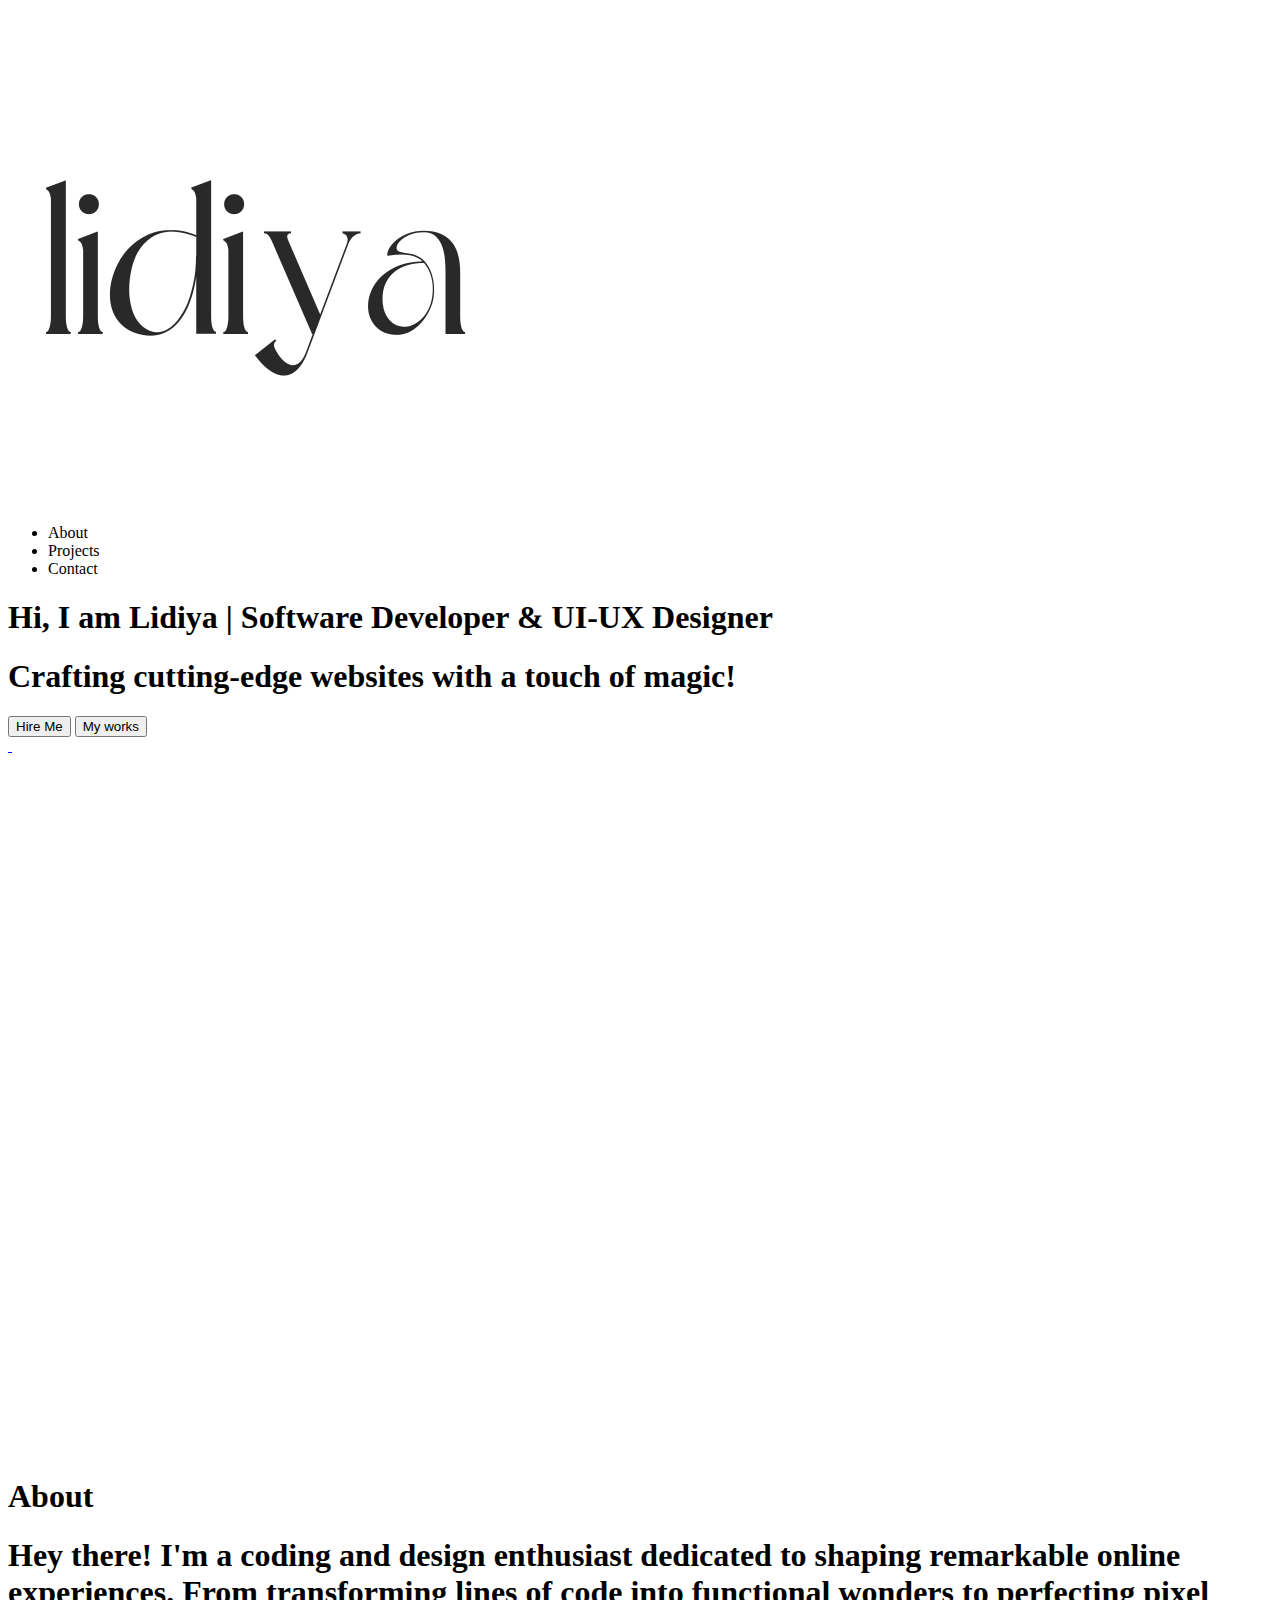
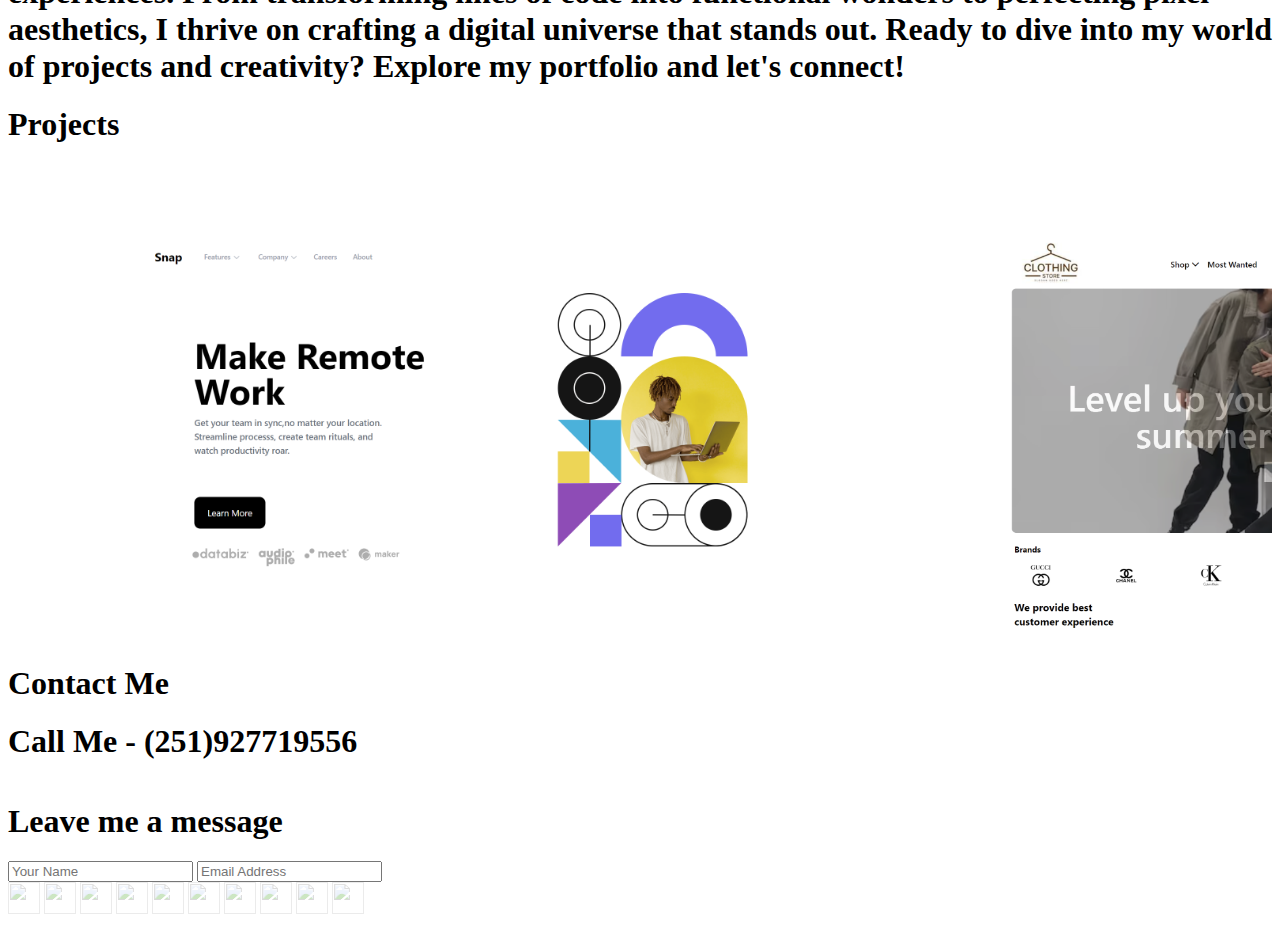
==== index.html @ 0e1de3ad "first commit" ====
<html lang="en">
  <head>
    <meta charset="UTF-8" />
    <meta name="viewport" content="width=device-width, initial-scale=1.0" />
    <title>Lidiya Abas</title>
    <script
      src="https://cdnjs.cloudflare.com/ajax/libs/gsap/3.12.4/gsap.min.js"
      defer
    ></script>
    <script
      src="https://cdnjs.cloudflare.com/ajax/libs/gsap/3.12.4/TextPlugin.min.js"
      defer
    ></script>

    <script
      src="https://cdnjs.cloudflare.com/ajax/libs/jquery/2.1.3/jquery.min.js"
      defer
    ></script>
    <script
      src="https://cdnjs.cloudflare.com/ajax/libs/gsap/1.18.0/TweenMax.min.js"
      defer
    ></script>
    <script
      src="https://cdnjs.cloudflare.com/ajax/libs/gsap/3.12.4/ScrollToPlugin.min.js"
      defer
    ></script>
    <script src="https://cdnjs.cloudflare.com/ajax/libs/gsap/3.12.4/Observer.min.js"></script>
    <script src="https://cdnjs.cloudflare.com/ajax/libs/gsap/3.12.4/ScrollTrigger.min.js"></script>
    <link rel="preconnect" href="https://fonts.googleapis.com" />
    <link rel="preconnect" href="https://fonts.gstatic.com" crossorigin />
    <!-- <link
      href="https://fonts.googleapis.com/css2?family=Cormorant+SC:wght@300&display=swap"
      rel="stylesheet"
    /> -->
    <!-- <script
    src="https://s3-us-west-2.amazonaws.com/s.cdpn.io/16327/SplitText.min.js"
    delay
  ></script> -->
    <script src="script.js" defer></script>
    <script src="https://cdn.tailwindcss.com"></script>
    <link rel="stylesheet" href="./style.css" />
  </head>
  <body class="bg-[#ffffff]">
    <div class="px-10 py-5" style="z-index: 10">
      <!-- Navbar -->
      <nav
        class="flex navibar h-16 pr-20 w-full bg-white justify-between fixed top-0 py-5"
      >
        <div class="flex cursor-pointer" onclick="home()">
          <img src="./images/logo.png" alt="" class="w-12 h-12" />
        </div>
        <div>
          <div class="flex cursor-pointer">
            <!-- <img
            class="w-8"
            src="https://cdn.iconscout.com/icon/free/png-512/free-hamburger-menu-4562823-3856517.png?f=webp&w=512"
            alt=""
          /> -->
            <ul class="flex">
              <li
                class="px-4 w-20 h-10 hover:bg-black hover:text-white rounded-lg hover:text-lg flex justify-center items-center about"
              >
                About
              </li>
              <li
                class="px-4 w-20 h-10 hover:bg-black hover:text-white rounded-lg ml-5 flex justify-center items-center"
              >
                Projects
              </li>
              <li
                class="px-4 w-20 h-10 hover:bg-black hover:text-white rounded-lg ml-5 hover:text-lg flex justify-center items-center"
              >
                Contact
              </li>

              <!-- <li class="px-4">Brands</li> -->
            </ul>
          </div>
        </div>
      </nav>
      <!-- bg-gradient-to-r from-gray-600 via-gray-800 to-black -->
      <div
        class="w-full landing intro flex justify-center items-center"
        id="home"
      >
        <div class="w-full min-h-max heading" style="z-index: 5">
          <h1 class="text-3xl text-center text-[#34495e] font-semibold">
            Hi, I am Lidiya | Software Developer & UI-UX Designer
          </h1>
          <h1 class="text-lg text-center text-[#34495e] mt-5 font-medium">
            Crafting cutting-edge websites with a touch of magic!
            <!-- I'm a web
          developer and UI/UX designer, infusing modern tech and animated
          charm into digital experiences. -->
          </h1>
          <div class="flex justify-center items-center mt-20">
            <button
              class="button1 h-12 w-28 rounded-md bg-black text-white hover:bg-gray-200 hover:text-black hover:font-medium hover:shadow-2xl hover:h-14 hover:w-36"
            >
              Hire Me
            </button>
            <button
              class="button2 h-12 w-28 ml-6 rounded-md bg-black text-white hover:bg-gray-200 hover:text-black hover:font-medium hover:shadow-2xl hover:h-14 hover:w-36"
              onclick="projects()"
            >
              My works
            </button>
          </div>
          <div class="links flex justify-center items-center mt-10">
            <a href="https://github.com/dudu-sha" target="_blank">
              <img
                src="https://cdn.iconscout.com/icon/free/png-512/free-github-169-1174970.png?f=webp&w=512"
                alt=""
                class="w-10"
              />
            </a>
            <a
              href="https://www.linkedin.com/in/lidiya-abas/"
              class="ml-6"
              target="_blank"
            >
              <img
                src="https://cdn.iconscout.com/icon/free/png-512/free-linkedin-160-461814.png?f=webp&w=512"
                alt=""
                class="w-10"
              />
            </a>
          </div>
        </div>
      </div>
      <h1
        class="text-3xl text-center text-[#34495e] font-semibold"
        id="section1"
      >
        About
      </h1>
      <!-- <div class="flex self-center w-10 h-10 bg-black"></div> -->
      <h1
        class="px-40 py-20 heading text-lg text-center text-[#34495e] font-medium"
      >
        Hey there! I'm a coding and design enthusiast dedicated to shaping
        remarkable online experiences. From transforming lines of code into
        functional wonders to perfecting pixel aesthetics, I thrive on crafting
        a digital universe that stands out. Ready to dive into my world of
        projects and creativity? Explore my portfolio and let's connect!
      </h1>
      <div
        class="w-full intro flex justify-center items-center min-h-max"
      ></div>
      <h1
        class="text-3xl text-center text-[#34495e] font-semibold"
        id="section2"
      >
        Projects
      </h1>
      <!-- <div class="w-full intro -mt-12 flex justify-center items-center h-full"> -->
      <div class="container min-h-max">
        <div class="loading_wrapper w-full h-full">
          <div class="loading-inner-content">
            <div class="box box-1">
              <div class="box-content flex items-center justify-center">
                <img src="images/remote.png" alt="" />
              </div>
            </div>
            <div class="box box-1">
              <div class="box-content flex items-center justify-center">
                <img src="images/clothing.png" alt="" />
              </div>
            </div>
            <div class="box box-1">
              <div class="box-content flex items-center justify-center">
                <img src="images/tourism.png" alt="" />
              </div>
            </div>
            <div class="box box-1">
              <div class="box-content flex items-center justify-center">
                <img src="images/salon.png" alt="" />
              </div>
            </div>
          </div>
        </div>
      </div>
      <!-- </div> -->
      <h1
        class="text-3xl text-center text-[#34495e] mt-20 font-semibold"
        id="section3"
      >
        Contact Me
      </h1>
      <div class="flex justify-between w-full items-center min-h-max py-10">
        <div class="text-center w-full md:w-1/2">
          <div class="flex w-full justify-end px-10">
            <h1><b>Call Me - </b> (251)927719556</h1>
            <img
              src="https://cdn.iconscout.com/icon/free/png-512/free-phone-2666572-2212584.png?f=webp&w=512"
              alt=""
              class="w-5 h-5 ml-5"
            />
          </div>
        </div>
        <div class="w-1 h-28 bg-black"></div>
        <div class="text-center ml-10 w-full md:w-1/2 flex justify-start">
          <div>
            <h1>Leave me a message</h1>
            <input
              type="text"
              name=""
              id=""
              placeholder="Your Name"
              class="w-48 h-8 mt-3 bg-gray-100 rounded-xl px-10"
            />
            <input
              type="text"
              name=""
              id=""
              placeholder="Email Address"
              class="w-48 h-8 mt-3 bg-gray-100 rounded-xl px-10"
            />
          </div>
        </div>
      </div>

      <div
        class="w-full intro flex justify-center items-center min-h-max"
      ></div>

      <!-- <div
      class="fixed heading flex items-center bg-[#ffffff] justify-center top-0 right-0 text-white menu h-screen invisible"
      id="menu"
    >
      <ul> -->
      <!-- <h1 class="text-2xl font-bold">What would you like to do?</h1> -->

      <!-- <a href="./index.html"
          ><li
            class="menu1 bg-black text-white w-64 h-16 rounded-lg shadow-xl flex items-center justify-center hover:bg-gray-100 hover:text-black px-5 hover:cursor-pointer"
          >
            Home
          </li></a
        >
        <a href="./About.html"
          ><li
            class="menu2 mt-5 w-64 bg-black text-white shadow-xl h-16 flex items-center justify-center rounded-lg hover:bg-gray-100 hover:text-black px-5 hover:cursor-pointer"
          >
            About Me
          </li></a
        >
        <a href="./projects.html"
          ><li
            class="menu3 mt-5 bg-black text-lg shadow-xl text-white w-64 h-16 flex items-center justify-center rounded-lg hover:bg-gray-100 hover:text-black px-5 hover:cursor-pointer"
          >
            Projects
          </li></a
        >
        <a href="./contact.html"
          ><li
            class="menu4 mt-5 bg-black text-white shadow-xl w-64 h-16 flex items-center justify-center rounded-lg hover:bg-gray-100 hover:text-black px-5 hover:cursor-pointer"
          >
            Contact
          </li></a
        >
      </ul>
    </div> -->
      <!-- <div
      class="fixed top-0 left-0 w-full h-screen items-center opacity-20"
      style="z-index: 2"
    > -->
      <img
        src="https://cdn.iconscout.com/icon/free/png-512/free-html-5-1-1175208.png?f=webp&w=512"
        alt=""
        class="img fixed left-1/4 top-2/3"
      />
      <img
        src="https://cdn.iconscout.com/icon/free/png-512/free-css-131-722685.png?f=webp&w=512"
        alt=""
        class="img fixed right-36 top-24"
      />
      <img
        src="https://cdn.iconscout.com/icon/free/png-512/free-figma-3521426-2944870.png?f=webp&w=512"
        alt=""
        class="img fixed right-48 top-1/3"
      />
      <img
        src="https://cdn.iconscout.com/icon/free/png-512/free-canva-3823975-3175197.png?f=webp&w=512"
        alt=""
        class="img fixed right-1/4 top-1/3"
      />
      <img
        src="https://cdn.iconscout.com/icon/free/png-512/free-javascript-3521515-2945018.png?f=webp&w=512"
        alt=""
        class="img fixed top-36 left-1/2"
      />
      <img
        src="https://cdn.iconscout.com/icon/free/png-512/free-tailwind-css-5285308-4406745.png?f=webp&w=512"
        alt=""
        class="img fixed top-2/4 left-36"
      />
      <img
        src="https://cdn.iconscout.com/icon/free/png-512/free-node-js-1174925.png?f=webp&w=512"
        alt=""
        class="img fixed right-1/4 bottom-1/4"
      />
      <img
        src="https://cdn.iconscout.com/icon/free/png-512/free-react-3-1175109.png?f=webp&w=512"
        alt=""
        class="img fixed right-16 bottom-24"
      />
      <img
        src="https://cdn.iconscout.com/icon/free/png-512/free-mongodb-3629020-3030245.png?f=webp&w=512"
        alt=""
        class="img fixed left-24 bottom-36"
      />
      <img
        src="https://cdn.iconscout.com/icon/free/png-512/free-express-8-1175029.png?f=webp&w=512"
        alt=""
        class="img fixed right-16 bottom-2/4"
      />
      <!-- </div> -->
    </div>
  </body>
</html>
---- style.css ----
.contactCard {
  width: 40rem;
}
.separator {
  border-bottom-width: 0.1rem;
  padding-bottom: 0.8rem;
}

.menu {
  width: 100vw;
  z-index: 15;
}
.demoImg {
  background-image: url("https://i.pinimg.com/564x/05/46/46/05464693268fd1a5c3f82dc7c27c7467.jpg");
  background-position: center;
  background-repeat: no-repeat;
  background-size: cover;
}
.textdesc {
  z-index: 25;
}
.container {
  overscroll-behavior: none;
  width: 100%;
  display: flex;
  flex-wrap: nowrap;
}
.first {
  background-image: url("images/remote.png");
  background-position: center;
  background-repeat: no-repeat;
  background-size: cover;
}
.loading_wrapper {
  position: relative;
  overflow: hidden;
  cursor: pointer;
}
.landing {
  height: 97%;
}
.loading-inner-content {
  background: #ffffff;
  height: 100%;
  width: 300%; /* items X image-size( 240px + space of margin ) */
}
.box {
  position: relative;
  width: 20%; /* image-size */
  height: 100%;
  margin: 2% 2% 0 0;
  float: left;
  overflow: hidden;
  background: #ffffff;
}
.box:first-child {
  margin-left: 2%;
}
.box:last-child {
  margin-right: 2%;
}
.box-content {
  z-index: 999;
}
.box-content > img {
  width: 100%;
}
.bio {
  font-family: CormorantSC, sans-serif;
}
/* .orange {
  width: 100%;
  height: 100%;
  background-color: orange;
}
.purple {
  width: 100%;
  height: 100%;
  background-color: purple;
}
.green {
  width: 100%;
  height: 100%;
  background-color: green;
}
.gray {
  width: 100%;
  height: 100%;
  background-color: gray;
} */
.img {
  z-index: -5;
  opacity: 0.3;
  width: 2rem;
  height: 2rem;
}
.heading {
  font-family: "Cormorant SC", serif;
}
.navibar {
  z-index: 10;
}
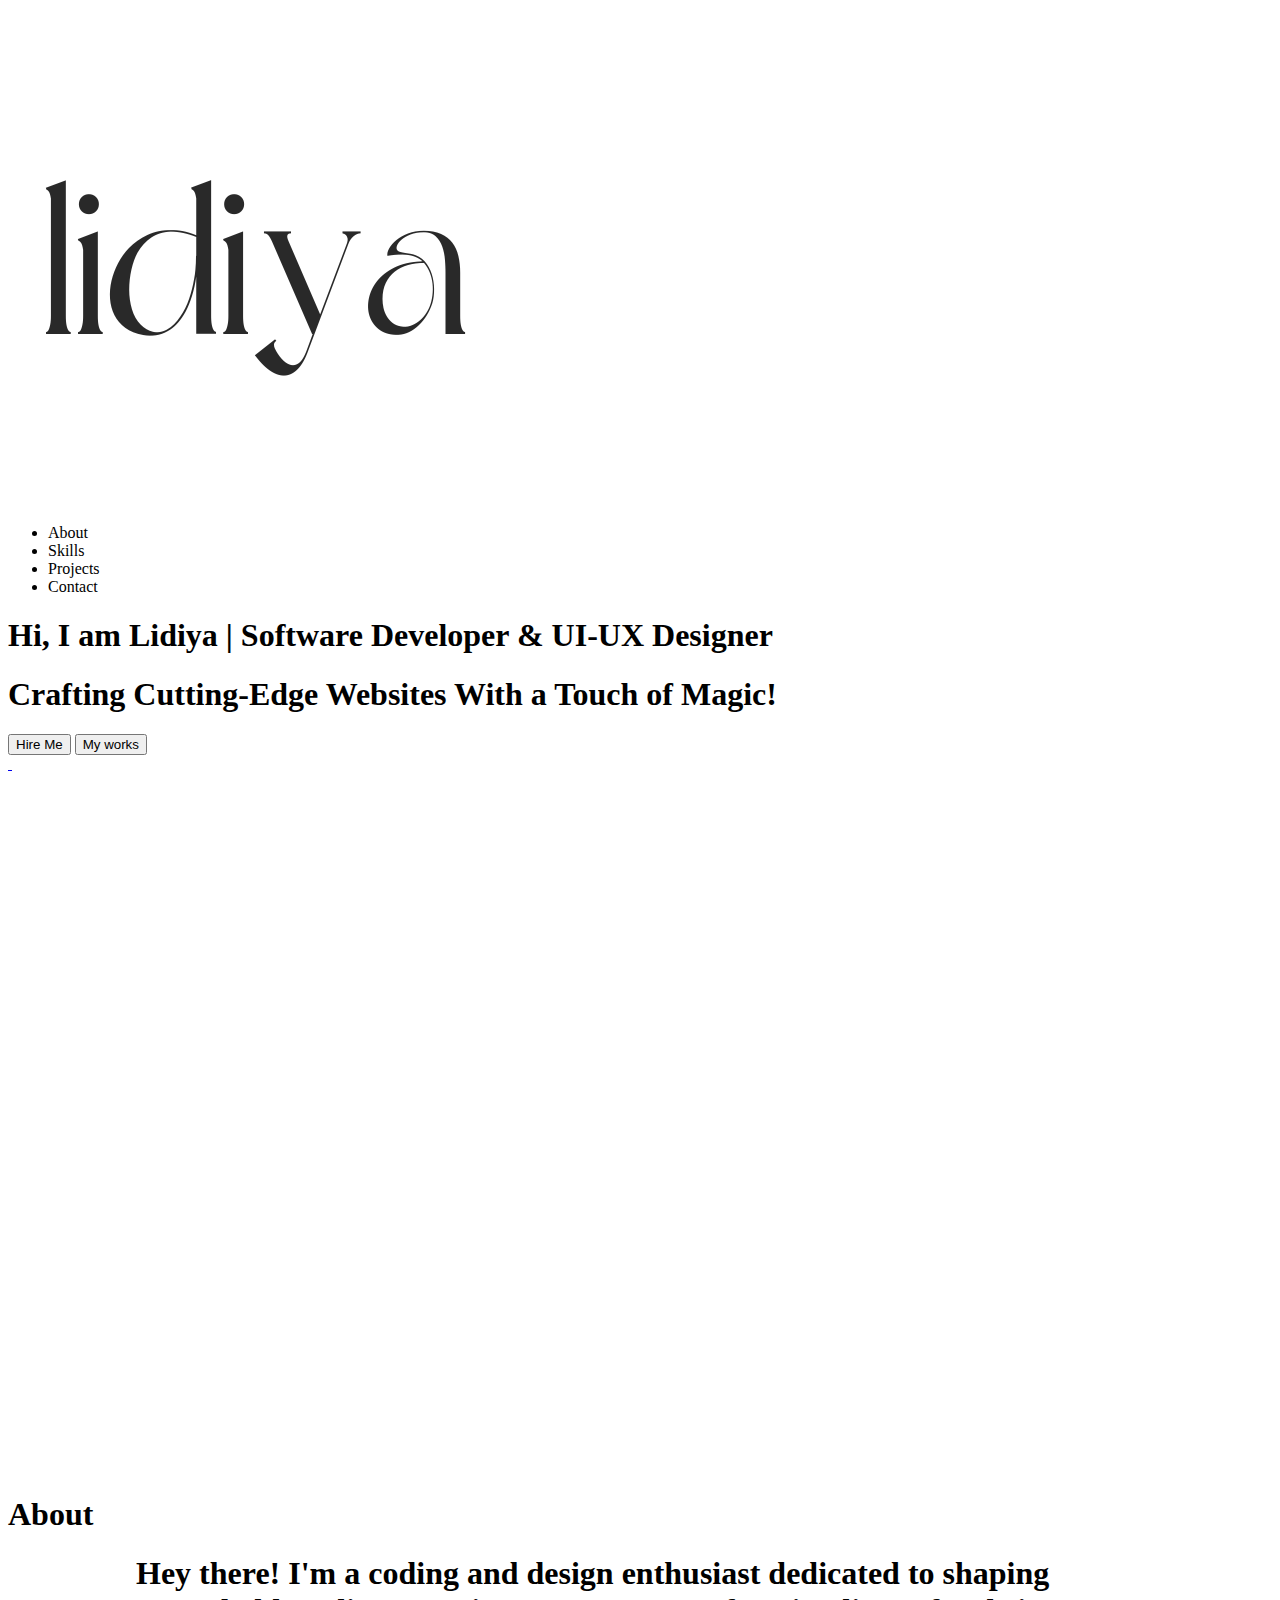
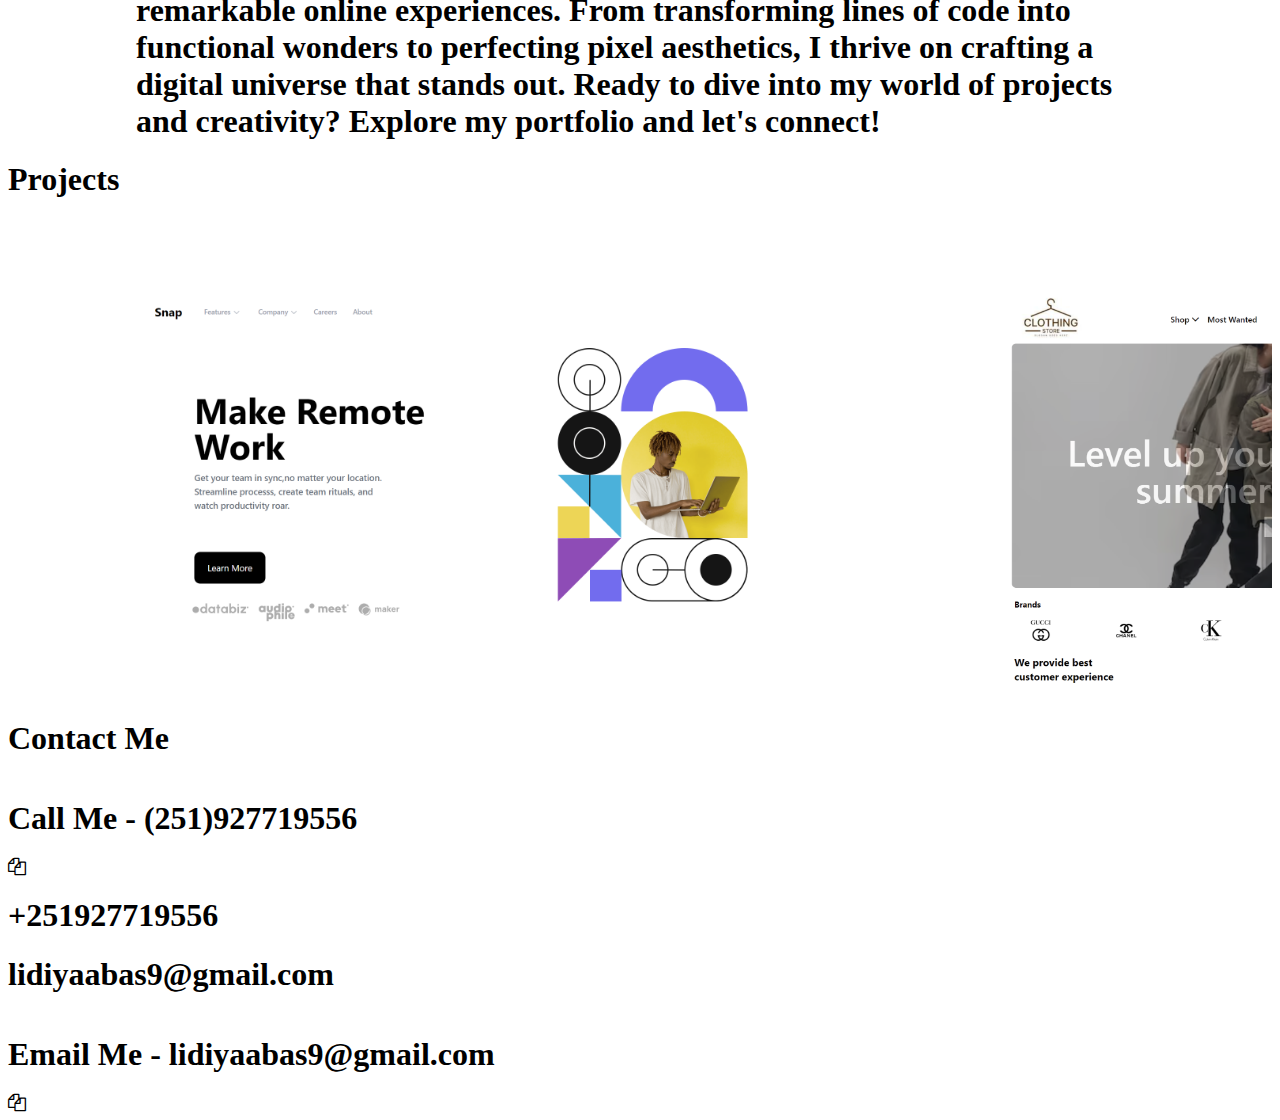
==== commit 0090488c: "skillset , readme,modifications" ====
--- a/index.html
+++ b/index.html
@@ -24,10 +24,16 @@
       src="https://cdnjs.cloudflare.com/ajax/libs/gsap/3.12.4/ScrollToPlugin.min.js"
       defer
     ></script>
+
     <script src="https://cdnjs.cloudflare.com/ajax/libs/gsap/3.12.4/Observer.min.js"></script>
     <script src="https://cdnjs.cloudflare.com/ajax/libs/gsap/3.12.4/ScrollTrigger.min.js"></script>
+    <link rel="icon" type="image/x-icon" href="images/logo.png" />
     <link rel="preconnect" href="https://fonts.googleapis.com" />
     <link rel="preconnect" href="https://fonts.gstatic.com" crossorigin />
+    <link
+      rel="stylesheet"
+      href="https://cdnjs.cloudflare.com/ajax/libs/font-awesome/4.7.0/css/font-awesome.min.css"
+    />
     <!-- <link
       href="https://fonts.googleapis.com/css2?family=Cormorant+SC:wght@300&display=swap"
       rel="stylesheet"
@@ -38,9 +44,10 @@
   ></script> -->
     <script src="script.js" defer></script>
     <script src="https://cdn.tailwindcss.com"></script>
+    <script type="text/javascript"></script>
     <link rel="stylesheet" href="./style.css" />
   </head>
-  <body class="bg-[#ffffff]">
+  <body class="bg-[#ffffff]" onLoad=" refresh()">
     <div class="px-10 py-5" style="z-index: 10">
       <!-- Navbar -->
       <nav
@@ -56,19 +63,24 @@
             src="https://cdn.iconscout.com/icon/free/png-512/free-hamburger-menu-4562823-3856517.png?f=webp&w=512"
             alt=""
           /> -->
-            <ul class="flex">
+            <ul class="flex heading">
               <li
-                class="px-4 w-20 h-10 hover:bg-black hover:text-white rounded-lg hover:text-lg flex justify-center items-center about"
+                class="px-4 w-20 h-10 text-lg hover:bg-black hover:text-white rounded-lg flex justify-center items-center about"
               >
                 About
               </li>
               <li
-                class="px-4 w-20 h-10 hover:bg-black hover:text-white rounded-lg ml-5 flex justify-center items-center"
+                class="px-4 w-20 text-lg h-10 hover:bg-black hover:text-white rounded-lg ml-1 flex justify-center items-center"
+              >
+                Skills
+              </li>
+              <li
+                class="px-4 w-20 text-lg h-10 hover:bg-black hover:text-white rounded-lg ml-1 flex justify-center items-center"
               >
                 Projects
               </li>
               <li
-                class="px-4 w-20 h-10 hover:bg-black hover:text-white rounded-lg ml-5 hover:text-lg flex justify-center items-center"
+                class="px-4 w-20 text-lg h-10 hover:bg-black hover:text-white rounded-lg ml-1 flex justify-center items-center"
               >
                 Contact
               </li>
@@ -87,8 +99,16 @@
           <h1 class="text-3xl text-center text-[#34495e] font-semibold">
             Hi, I am Lidiya | Software Developer & UI-UX Designer
           </h1>
-          <h1 class="text-lg text-center text-[#34495e] mt-5 font-medium">
-            Crafting cutting-edge websites with a touch of magic!
+
+          <h1 class="text-xl def text-center text-[#34495e] mt-5 font-medium">
+            <text>Crafting</text>
+            <text>Cutting-Edge</text>
+            <text>Websites</text>
+            <text>With</text>
+            <text>a</text>
+            <text>Touch</text>
+            <text>of</text>
+            <text>Magic!</text>
             <!-- I'm a web
           developer and UI/UX designer, infusing modern tech and animated
           charm into digital experiences. -->
@@ -106,7 +126,7 @@
               My works
             </button>
           </div>
-          <div class="links flex justify-center items-center mt-10">
+          <div class="links flex justify-center items-center mt-10 mb-20">
             <a href="https://github.com/dudu-sha" target="_blank">
               <img
                 src="https://cdn.iconscout.com/icon/free/png-512/free-github-169-1174970.png?f=webp&w=512"
@@ -126,17 +146,74 @@
               />
             </a>
           </div>
+          <bg class="img1 flex w-full justify-center min-h-max" id="img1">
+            <img class="invisible w-1 h-1" id="anchor" />
+            <img
+              src="https://cdn.iconscout.com/icon/free/png-512/free-html-5-1-1175208.png?f=webp&w=512"
+              alt=""
+              class="img"
+              id="img"
+            />
+            <img
+              src="https://cdn.iconscout.com/icon/free/png-512/free-css-131-722685.png?f=webp&w=512"
+              alt=""
+              class="img"
+              id="img"
+            />
+            <img
+              src="https://cdn.iconscout.com/icon/free/png-512/free-javascript-3521515-2945018.png?f=webp&w=512"
+              alt=""
+              class="img"
+            />
+            <img
+              src="https://cdn.iconscout.com/icon/free/png-512/free-tailwind-css-5285308-4406745.png?f=webp&w=512"
+              alt=""
+              class="img"
+            />
+            <img
+              src="https://cdn.iconscout.com/icon/free/png-512/free-node-js-1174925.png?f=webp&w=512"
+              alt=""
+              class="img"
+            />
+            <img
+              src="https://cdn.iconscout.com/icon/free/png-512/free-react-3-1175109.png?f=webp&w=512"
+              alt=""
+              class="img"
+            />
+            <img
+              src="https://cdn.iconscout.com/icon/free/png-512/free-mongodb-3629020-3030245.png?f=webp&w=512"
+              alt=""
+              class="img"
+            />
+            <img
+              src="https://cdn.iconscout.com/icon/free/png-512/free-express-8-1175029.png?f=webp&w=512"
+              alt=""
+              class="img"
+            />
+            <img
+              src="https://cdn.iconscout.com/icon/free/png-512/free-figma-3521426-2944870.png?f=webp&w=512"
+              alt=""
+              class="img"
+              id="img"
+            />
+            <img
+              src="https://cdn.iconscout.com/icon/free/png-512/free-canva-3823975-3175197.png?f=webp&w=512"
+              alt=""
+              class="img"
+            />
+          </bg>
         </div>
       </div>
+
       <h1
         class="text-3xl text-center text-[#34495e] font-semibold"
-        id="section1"
+        id="section1 section2"
       >
         About
       </h1>
       <!-- <div class="flex self-center w-10 h-10 bg-black"></div> -->
       <h1
-        class="px-40 py-20 heading text-lg text-center text-[#34495e] font-medium"
+        class="aboutsec py-20 heading text-lg text-center text-[#34495e] font-medium"
       >
         Hey there! I'm a coding and design enthusiast dedicated to shaping
         remarkable online experiences. From transforming lines of code into
@@ -149,7 +226,7 @@
       ></div>
       <h1
         class="text-3xl text-center text-[#34495e] font-semibold"
-        id="section2"
+        id="section3"
       >
         Projects
       </h1>
@@ -183,40 +260,70 @@
       <!-- </div> -->
       <h1
         class="text-3xl text-center text-[#34495e] mt-20 font-semibold"
-        id="section3"
+        id="section4"
       >
         Contact Me
       </h1>
       <div class="flex justify-between w-full items-center min-h-max py-10">
-        <div class="text-center w-full md:w-1/2">
-          <div class="flex w-full justify-end px-10">
+        <div class="text-center mr-10 w-full md:w-1/2">
+          <div
+            class="flex cursor-copy justify-end"
+            onclick="copyContent('phone')"
+          >
+            <img
+              src="https://cdn.iconscout.com/icon/free/png-512/free-phone-2666572-2212584.png?f=webp&w=512"
+              alt=""
+              class="w-5 h-5 mr-2"
+            />
             <h1><b>Call Me - </b> (251)927719556</h1>
-            <img
-              src="https://cdn.iconscout.com/icon/free/png-512/free-phone-2666572-2212584.png?f=webp&w=512"
-              alt=""
-              class="w-5 h-5 ml-5"
-            />
-          </div>
-        </div>
-        <div class="w-1 h-28 bg-black"></div>
-        <div class="text-center ml-10 w-full md:w-1/2 flex justify-start">
-          <div>
-            <h1>Leave me a message</h1>
+            <i class="fa fa-copy ml-2" style="font-size: large"></i>
+
+            <h1 id="phone" class="invisible w-1">+251927719556</h1>
+            <h1 id="email" class="invisible w-1">lidiyaabas9@gmail.com</h1>
+          </div>
+        </div>
+        <div class="w-1 h-16 bg-black"></div>
+        <div class="text-center ml-10 w-full md:w-1/2">
+          <div
+            class="flex cursor-copy justify-start"
+            onclick="copyContent('email')"
+          >
+            <a href="mailto:lidiyaabas9@gmail.com" target="_blank">
+              <img
+                src="https://cdn.iconscout.com/icon/free/png-512/free-email-2155119-1814289.png?f=webp&w=512"
+                alt=""
+                class="w-5 h-5"
+              />
+            </a>
+            <h1 class="text-center ml-2" id="email">
+              <b>Email Me - </b>lidiyaabas9@gmail.com
+            </h1>
+            <i class="fa fa-copy ml-2" style="font-size: large"></i>
+          </div>
+
+          <!-- <h1>Leave me a message</h1>
             <input
               type="text"
               name=""
               id=""
               placeholder="Your Name"
-              class="w-48 h-8 mt-3 bg-gray-100 rounded-xl px-10"
+              class="w-48 h-10 text-sm mt-3 bg-gray-100 rounded-md px-10"
             />
             <input
               type="text"
               name=""
               id=""
               placeholder="Email Address"
-              class="w-48 h-8 mt-3 bg-gray-100 rounded-xl px-10"
-            />
-          </div>
+              class="w-48 ml-1 text-sm h-10 mt-3 bg-gray-100 rounded-md px-10"
+            />
+            <div>
+              <textarea
+                class="w-full h-20 text-sm bg-gray-100 border mt-10 rounded-md"
+                placeholder="Your message"
+              >
+              </textarea> -->
+          <!-- </div> -->
+          <!-- </div> -->
         </div>
       </div>
 
@@ -265,56 +372,7 @@
       class="fixed top-0 left-0 w-full h-screen items-center opacity-20"
       style="z-index: 2"
     > -->
-      <img
-        src="https://cdn.iconscout.com/icon/free/png-512/free-html-5-1-1175208.png?f=webp&w=512"
-        alt=""
-        class="img fixed left-1/4 top-2/3"
-      />
-      <img
-        src="https://cdn.iconscout.com/icon/free/png-512/free-css-131-722685.png?f=webp&w=512"
-        alt=""
-        class="img fixed right-36 top-24"
-      />
-      <img
-        src="https://cdn.iconscout.com/icon/free/png-512/free-figma-3521426-2944870.png?f=webp&w=512"
-        alt=""
-        class="img fixed right-48 top-1/3"
-      />
-      <img
-        src="https://cdn.iconscout.com/icon/free/png-512/free-canva-3823975-3175197.png?f=webp&w=512"
-        alt=""
-        class="img fixed right-1/4 top-1/3"
-      />
-      <img
-        src="https://cdn.iconscout.com/icon/free/png-512/free-javascript-3521515-2945018.png?f=webp&w=512"
-        alt=""
-        class="img fixed top-36 left-1/2"
-      />
-      <img
-        src="https://cdn.iconscout.com/icon/free/png-512/free-tailwind-css-5285308-4406745.png?f=webp&w=512"
-        alt=""
-        class="img fixed top-2/4 left-36"
-      />
-      <img
-        src="https://cdn.iconscout.com/icon/free/png-512/free-node-js-1174925.png?f=webp&w=512"
-        alt=""
-        class="img fixed right-1/4 bottom-1/4"
-      />
-      <img
-        src="https://cdn.iconscout.com/icon/free/png-512/free-react-3-1175109.png?f=webp&w=512"
-        alt=""
-        class="img fixed right-16 bottom-24"
-      />
-      <img
-        src="https://cdn.iconscout.com/icon/free/png-512/free-mongodb-3629020-3030245.png?f=webp&w=512"
-        alt=""
-        class="img fixed left-24 bottom-36"
-      />
-      <img
-        src="https://cdn.iconscout.com/icon/free/png-512/free-express-8-1175029.png?f=webp&w=512"
-        alt=""
-        class="img fixed right-16 bottom-2/4"
-      />
+
       <!-- </div> -->
     </div>
   </body>
--- a/style.css
+++ b/style.css
@@ -88,11 +88,15 @@
   height: 100%;
   background-color: gray;
 } */
+.img1 {
+  z-index: -5;
+  opacity: 1;
+}
 .img {
-  z-index: -5;
-  opacity: 0.3;
   width: 2rem;
   height: 2rem;
+  margin-left: 1rem;
+  opacity: 0;
 }
 .heading {
   font-family: "Cormorant SC", serif;
@@ -100,3 +104,13 @@
 .navibar {
   z-index: 10;
 }
+.aboutsec {
+  padding-right: 8rem;
+  padding-left: 8rem;
+}
+@media screen and (max-width: 890px) {
+  .aboutsec {
+    padding-right: 1rem;
+    padding-left: 1rem;
+  }
+}
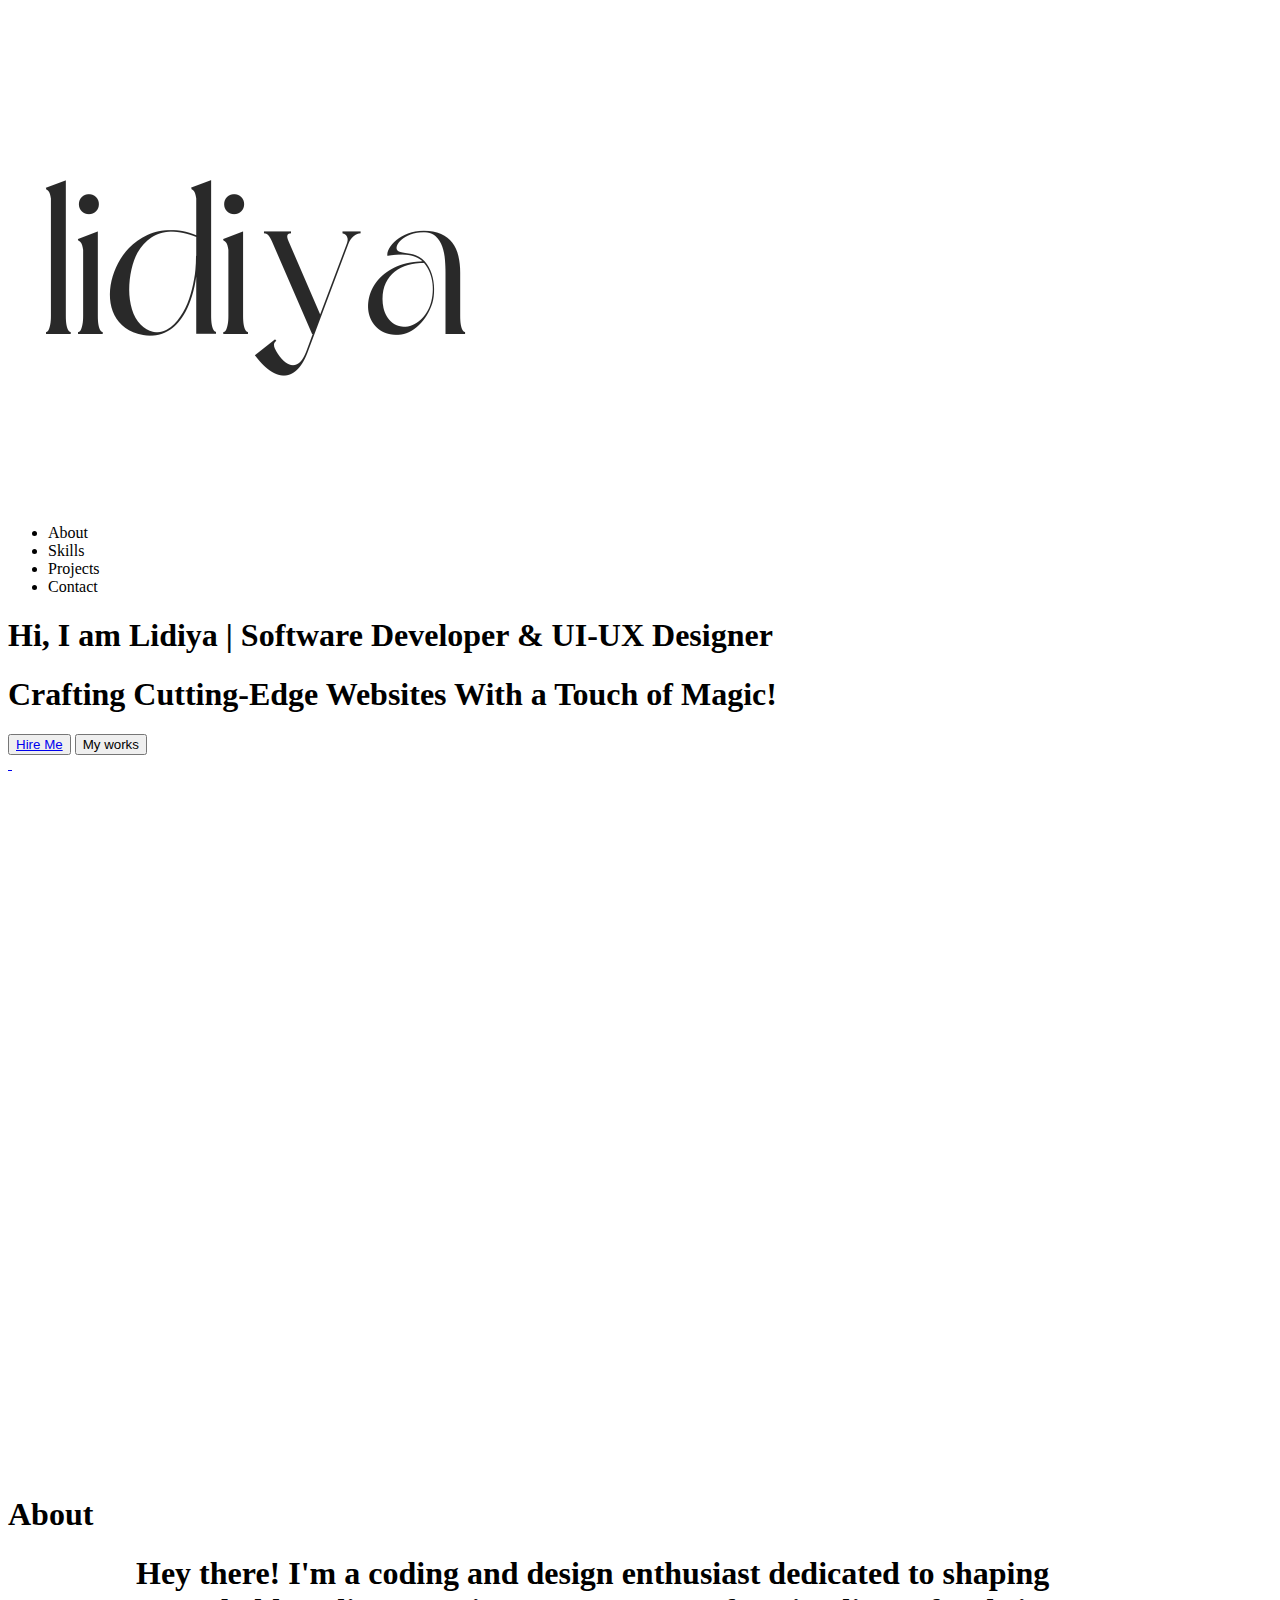
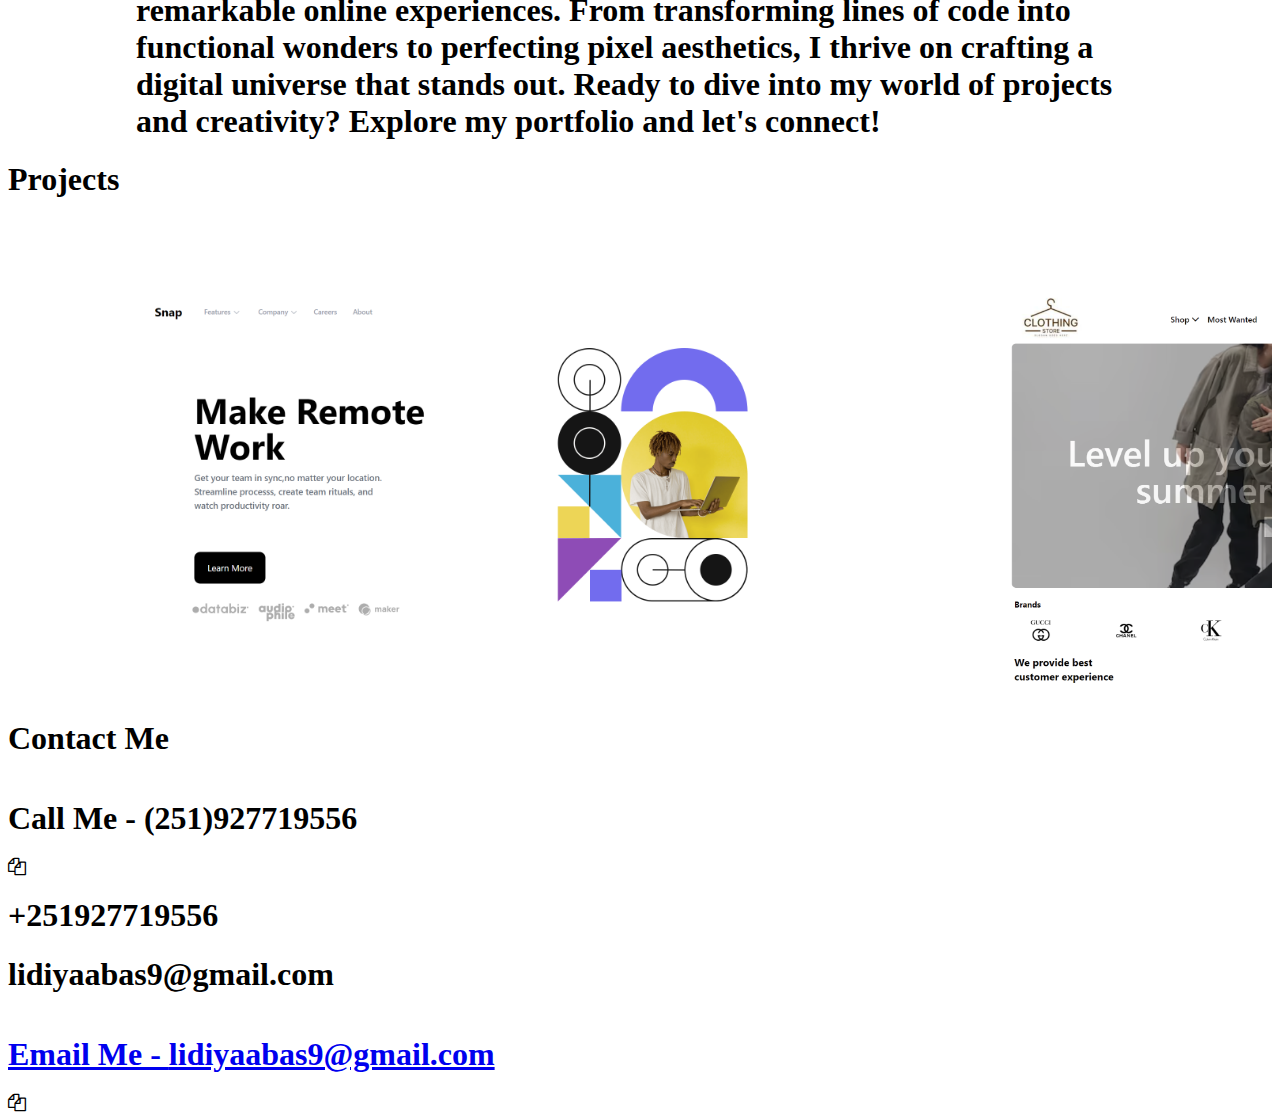
==== commit e6df8c0a: "skillset , readme,modifications" ====
--- a/index.html
+++ b/index.html
@@ -116,8 +116,11 @@
           <div class="flex justify-center items-center mt-20">
             <button
               class="button1 h-12 w-28 rounded-md bg-black text-white hover:bg-gray-200 hover:text-black hover:font-medium hover:shadow-2xl hover:h-14 hover:w-36"
+              onclick="copyContent('email')"
             >
-              Hire Me
+              <a href="mailto:lidiyaabas9@gmail.com" target="_blank">
+                Hire Me</a
+              >
             </button>
             <button
               class="button2 h-12 w-28 ml-6 rounded-md bg-black text-white hover:bg-gray-200 hover:text-black hover:font-medium hover:shadow-2xl hover:h-14 hover:w-36"
@@ -284,21 +287,23 @@
         </div>
         <div class="w-1 h-16 bg-black"></div>
         <div class="text-center ml-10 w-full md:w-1/2">
-          <div
-            class="flex cursor-copy justify-start"
-            onclick="copyContent('email')"
-          >
+          <div class="flex cursor-copy justify-start">
             <a href="mailto:lidiyaabas9@gmail.com" target="_blank">
               <img
                 src="https://cdn.iconscout.com/icon/free/png-512/free-email-2155119-1814289.png?f=webp&w=512"
                 alt=""
                 class="w-5 h-5"
               />
+
+              <h1 class="text-center ml-2" id="email">
+                <b>Email Me - </b>lidiyaabas9@gmail.com
+              </h1>
             </a>
-            <h1 class="text-center ml-2" id="email">
-              <b>Email Me - </b>lidiyaabas9@gmail.com
-            </h1>
-            <i class="fa fa-copy ml-2" style="font-size: large"></i>
+            <i
+              class="fa fa-copy ml-2"
+              style="font-size: large"
+              onclick="copyContent('email')"
+            ></i>
           </div>
 
           <!-- <h1>Leave me a message</h1>
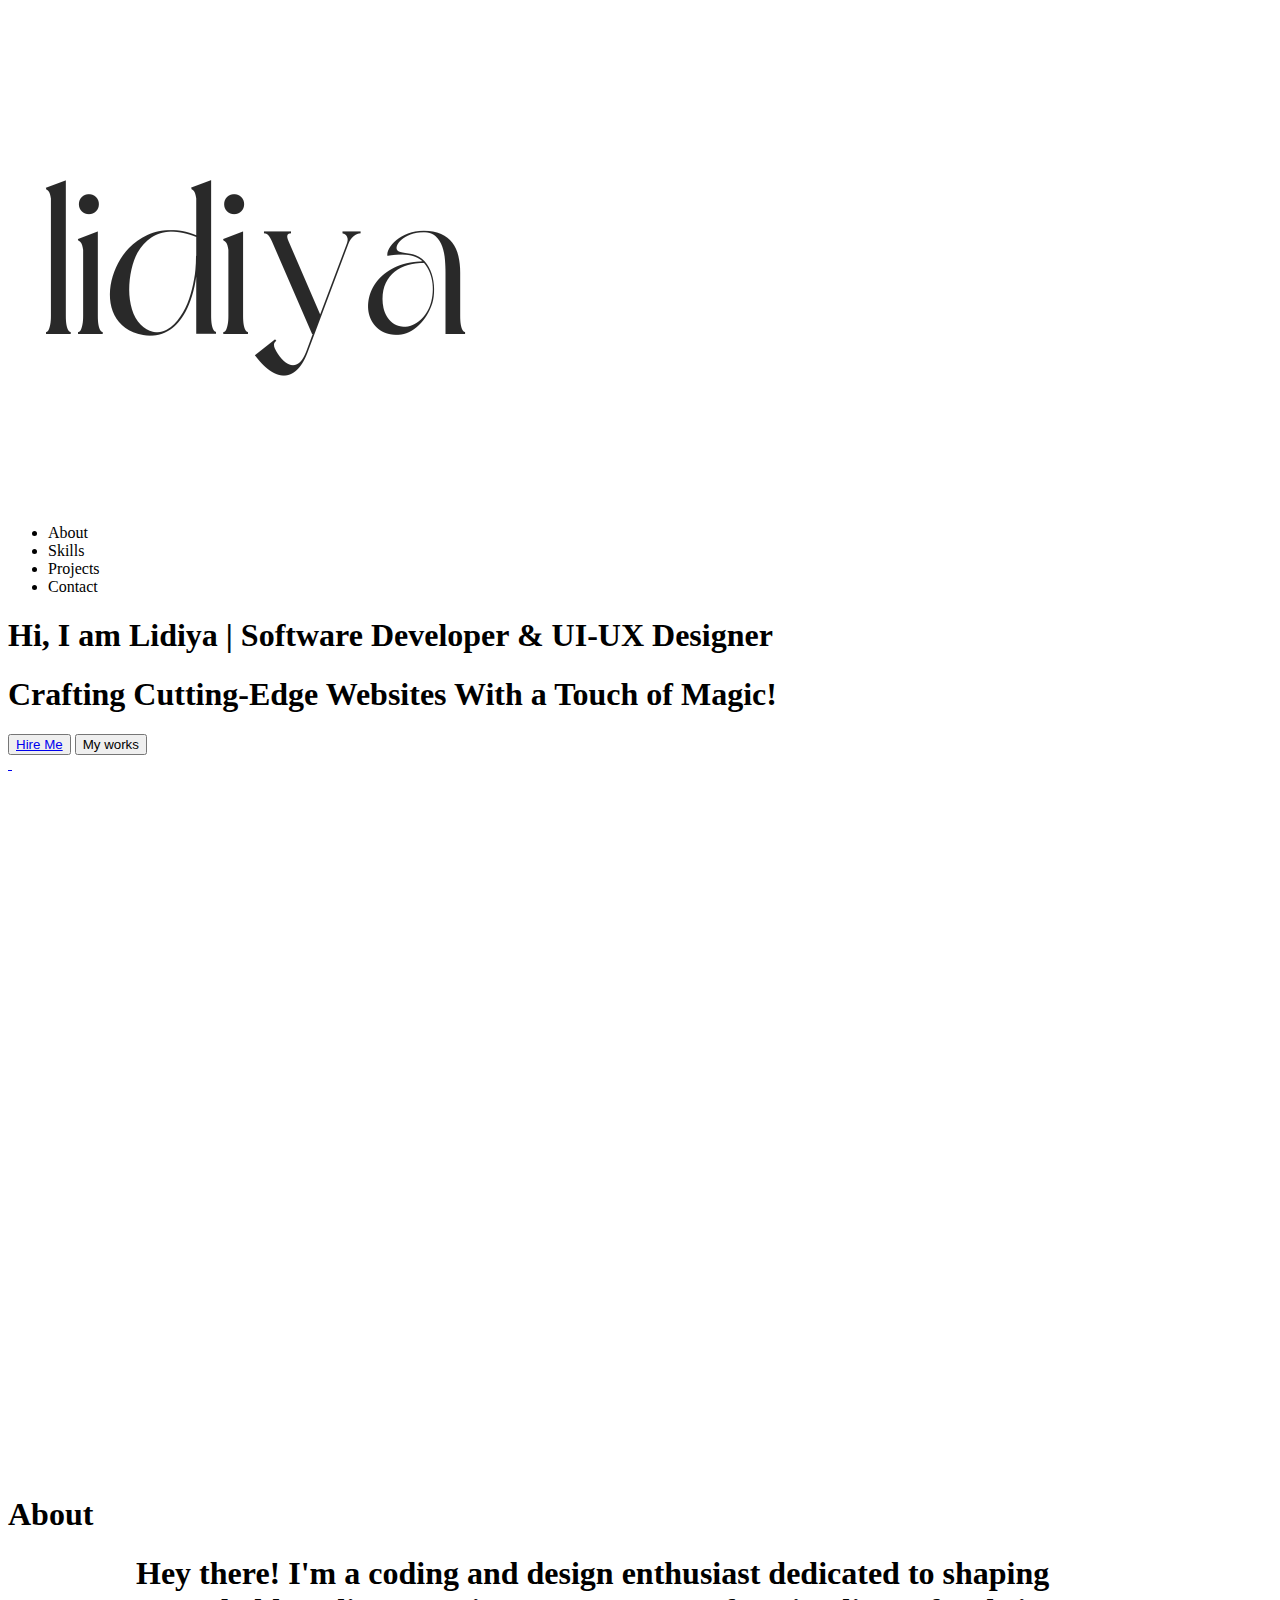
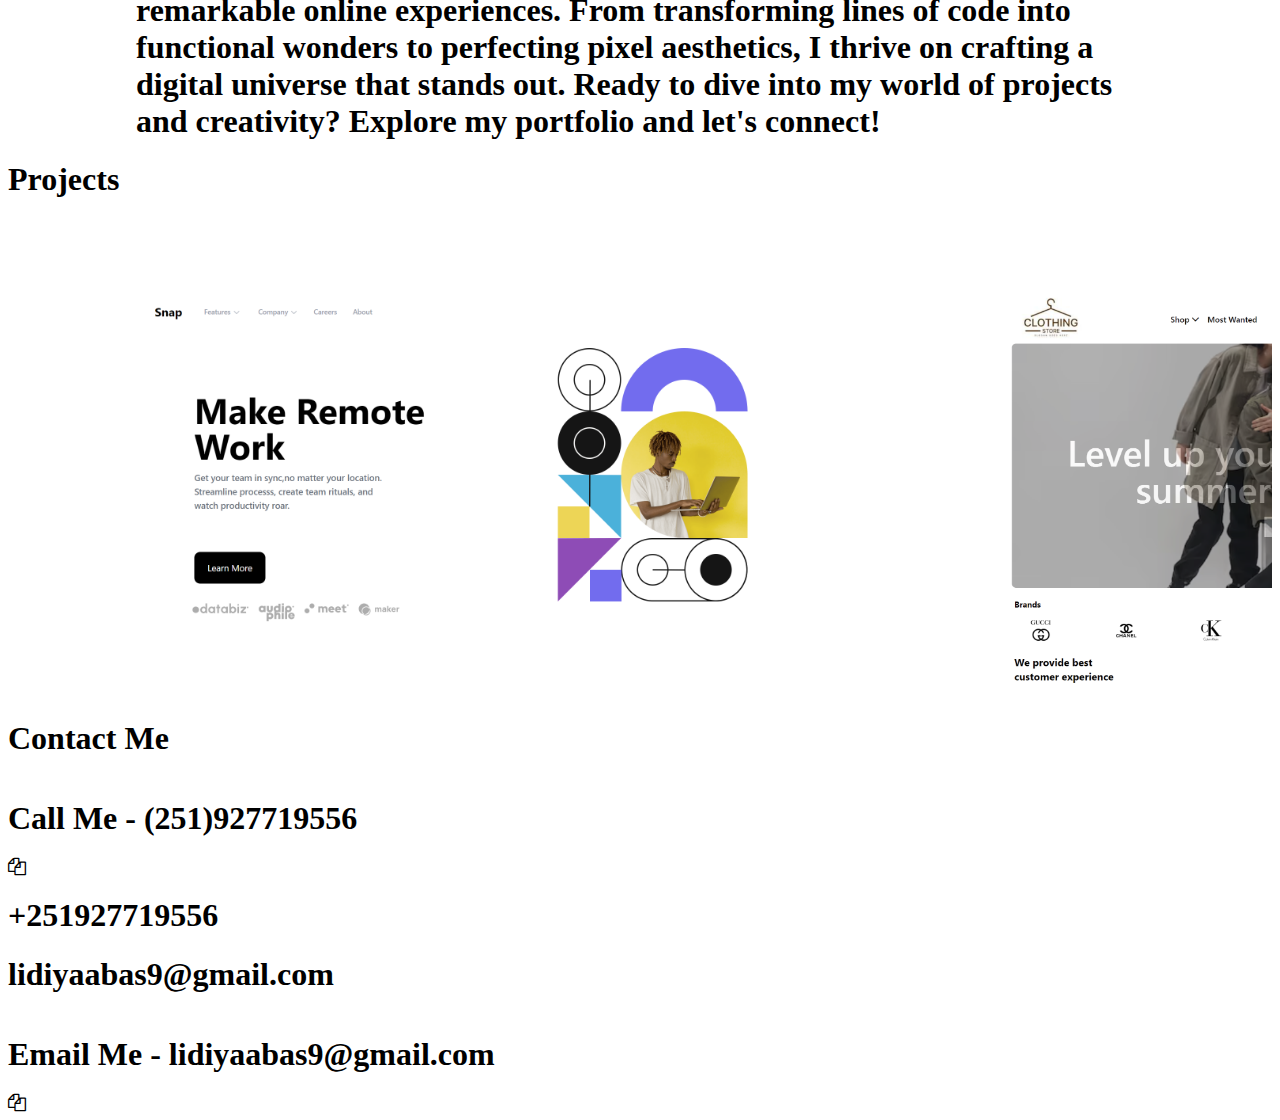
==== commit 030da922: "skillset , readme,modifications" ====
--- a/index.html
+++ b/index.html
@@ -294,11 +294,11 @@
                 alt=""
                 class="w-5 h-5"
               />
-
-              <h1 class="text-center ml-2" id="email">
-                <b>Email Me - </b>lidiyaabas9@gmail.com
-              </h1>
             </a>
+
+            <h1 class="text-center ml-2" id="email">
+              <b>Email Me - </b>lidiyaabas9@gmail.com
+            </h1>
             <i
               class="fa fa-copy ml-2"
               style="font-size: large"
